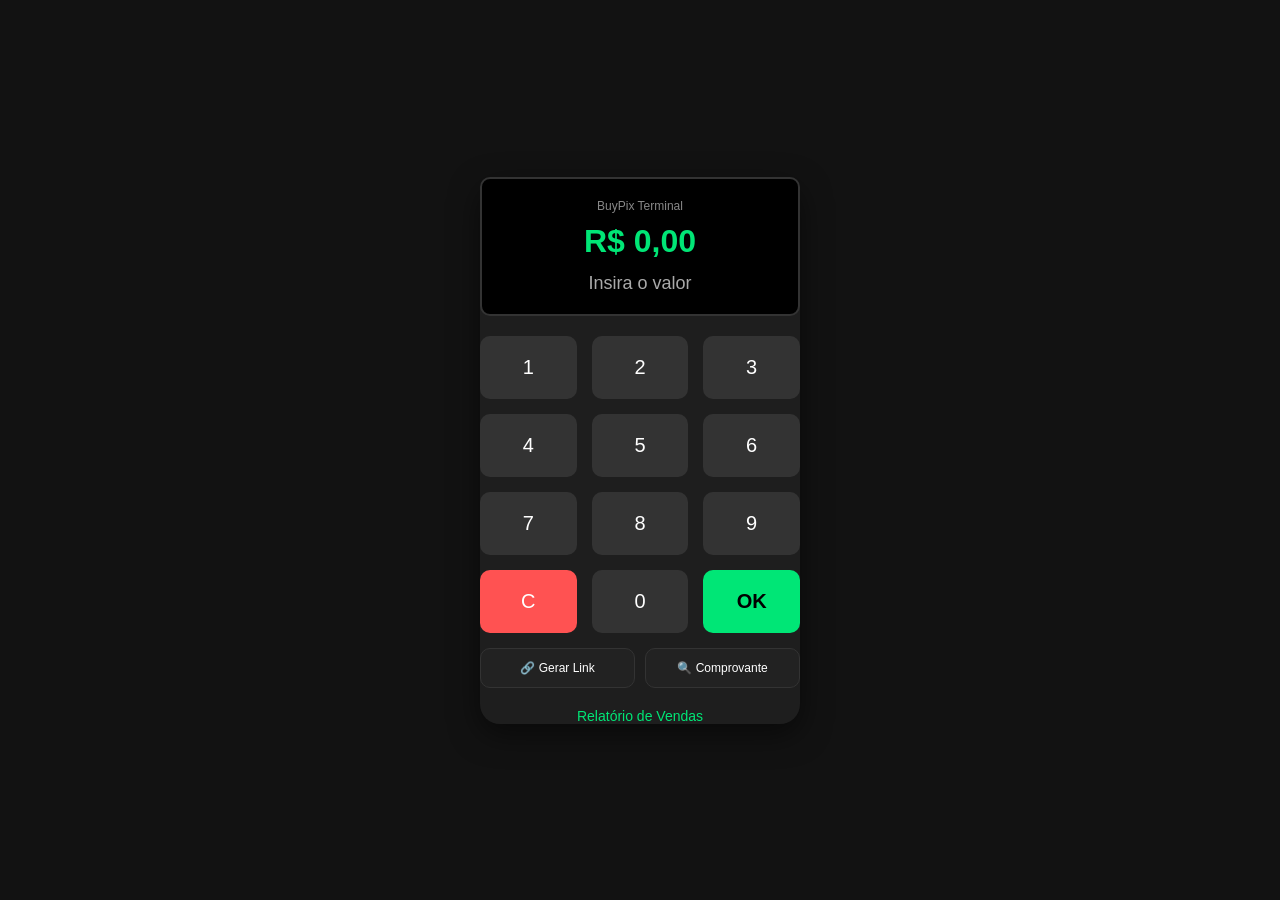
==== index.html @ 94d9e1d0 "UI: Melhorado fluxo de compartilhamento de link e exibição visual de comprovante" ====
<!DOCTYPE html>
<html lang="pt-br">
<head>
    <meta name="viewport" content="width=device-width, initial-scale=1.0, maximum-scale=1.0, user-scalable=no">
    <title>BuyPix - Máquina de Cartão</title>
    <link rel="stylesheet" href="style.css">
</head>
<body>
    <audio id="sound-success" src="https://www.soundjay.com/misc/sounds/cash-register-purchase-1.mp3"></audio>
    
    <div class="terminal" id="terminal">
        <!-- Tela de Sucesso -->
        <div id="screen-success" class="success-screen hidden fade-in">
            <div class="status-icon">✅</div>
            <div class="status-text">Pagamento Recebido</div>
            <button class="btn-confirm" style="margin-top: 30px; width: 80%; color: #000; border: 2px solid #000;" onclick="resetTerminal()">Nova Venda</button>
        </div>

        <!-- Tela de Erro -->
        <div id="screen-error" class="error-screen hidden fade-in">
            <div class="status-icon">❌</div>
            <div class="status-text">Pagamento não realizado</div>
            <button class="btn-confirm" style="margin-top: 30px; width: 80%; background: #000; color: #fff;" onclick="resetTerminal()">Tentar Novamente</button>
        </div>

        <!-- Modal Link de Pagamento -->
        <div id="modal-link" class="modal hidden fade-in">
            <div class="modal-content">
                <h3>Link de Pagamento</h3>
                <div id="link-input-area">
                    <input type="number" id="link-amount" placeholder="Valor (R$)" step="0.01">
                    <input type="text" id="link-desc" placeholder="Descrição da Venda">
                    <button class="btn-confirm" onclick="createPaymentLink()">Gerar Link</button>
                </div>
                <div id="link-result-area" class="hidden">
                    <div style="background: #000; padding: 15px; border-radius: 10px; margin-bottom: 15px; border: 1px solid #00e676;">
                        <p style="font-size: 14px; margin: 0; color: #888;">Link Gerado:</p>
                        <p id="generated-link-url" style="word-break: break-all; font-size: 12px; color: #00e676; margin: 5px 0;"></p>
                    </div>
                    <button id="btn-share-link" class="btn-confirm" style="background: #25d366; color: #fff;">Compartilhar no WhatsApp</button>
                </div>
                <button class="btn-cancel" onclick="closeModals()">Fechar</button>
            </div>
        </div>

        <!-- Modal Verificar Comprovante -->
        <div id="modal-check" class="modal hidden fade-in">
            <div class="modal-content">
                <h3>Comprovante de Venda</h3>
                <input type="text" id="check-id" placeholder="Digite o ID da Transação">
                <button class="btn-confirm" onclick="checkReceipt()">Consultar Status</button>
                <div id="receipt-result" class="hidden" style="margin-top: 15px; text-align: left; padding: 15px; border-radius: 10px; border: 1px solid #333;">
                    <!-- Resultado aqui -->
                </div>
                <button class="btn-cancel" onclick="closeModals()">Fechar</button>
            </div>
        </div>

        <div class="screen" id="main-screen">
            <div class="brand">BuyPix Terminal</div>
            <div class="display" id="display">R$ 0,00</div>
            <div class="status-msg" id="status-msg">Insira o valor</div>
        </div>

        <div id="qr-container" class="hidden">
            <img id="qr-code" src="" alt="QR Code PIX">
            <p>Escaneie para pagar</p>
            <button class="btn-cancel" onclick="cancelarVenda()">Cancelar Venda</button>
        </div>

        <div class="keypad" id="keypad">
            <button onclick="addNumber(1)">1</button>
            <button onclick="addNumber(2)">2</button>
            <button onclick="addNumber(3)">3</button>
            <button onclick="addNumber(4)">4</button>
            <button onclick="addNumber(5)">5</button>
            <button onclick="addNumber(6)">6</button>
            <button onclick="addNumber(7)">7</button>
            <button onclick="addNumber(8)">8</button>
            <button onclick="addNumber(9)">9</button>
            <button class="btn-clear" onclick="clearDisplay()">C</button>
            <button onclick="addNumber(0)">0</button>
            <button class="btn-confirm" onclick="generatePix()">OK</button>
        </div>

        <div class="footer-actions" id="footer-actions">
            <button onclick="openLinkModal()">🔗 Gerar Link</button>
            <button onclick="openCheckModal()">🔍 Comprovante</button>
        </div>

        <div class="footer">
            <a href="relatorio.html">Relatório de Vendas</a>
        </div>
    </div>

    <script src="script.js"></script>
</body>
</html>
---- style.css ----
:root {
    --bg-color: #121212;
    --surface-color: #1e1e1e;
    --primary-color: #00e676;
    --text-color: #ffffff;
    --error-color: #ff5252;
}

body {
    background-color: var(--bg-color);
    color: var(--text-color);
    font-family: 'Segoe UI', Tahoma, Geneva, Verdana, sans-serif;
    display: flex;
    justify-content: center;
    align-items: center;
    height: 100vh;
    margin: 0;
    touch-action: manipulation;
    user-select: none;
    -webkit-user-select: none;
}
@keyframes fadeIn {
    from { opacity: 0; transform: scale(0.9); }
    to { opacity: 1; transform: scale(1); }
}

.fade-in {
    animation: fadeIn 0.3s ease-out forwards;
}

/* Telas de Status */
.success-screen {
    background: #00e676 !important;
    display: flex !important;
    flex-direction: column;
    justify-content: center;
    align-items: center;
    height: 100%;
    width: 100%;
    position: absolute;
    top: 0;
    left: 0;
    border-radius: 20px;
    z-index: 10;
}

.error-screen {
    background: #ff5252 !important;
    display: flex !important;
    flex-direction: column;
    justify-content: center;
    align-items: center;
    height: 100%;
    width: 100%;
    position: absolute;
    top: 0;
    left: 0;
    border-radius: 20px;
    z-index: 10;
}

.status-icon {
    font-size: 80px;
    margin-bottom: 20px;
}

.status-text {
    font-size: 24px;
    font-weight: bold;
    color: #000;
    text-transform: uppercase;
}

.terminal {
    position: relative;
    background: var(--surface-color);
...
    padding: 20px;
    border-radius: 20px;
    box-shadow: 0 10px 30px rgba(0,0,0,0.5);
    width: 320px;
    text-align: center;
    transition: all 0.3s ease-in-out;
}

.screen {
    background: #000;
    padding: 20px;
    border-radius: 10px;
    margin-bottom: 20px;
    border: 2px solid #333;
    transition: all 0.3s ease;
}

.brand {
    font-size: 12px;
    color: #888;
    margin-bottom: 10px;
}

.display {
    font-size: 32px;
    font-weight: bold;
    color: var(--primary-color);
    min-height: 40px;
}

.status-msg {
    font-size: 18px;
    margin-top: 10px;
    color: #aaa;
    font-weight: 500;
}

.keypad {
    display: grid;
    grid-template-columns: repeat(3, 1fr);
    gap: 15px;
}

button {
    background: #333;
    border: none;
    color: white;
    padding: 20px;
    font-size: 20px;
    border-radius: 10px;
    cursor: pointer;
    transition: transform 0.1s, background 0.2s;
    touch-action: manipulation;
}

button:active {
    transform: scale(0.95);
    background: #444;
}

.btn-confirm {
    background: var(--primary-color);
    color: #000;
    font-weight: bold;
}

.btn-clear {
    background: var(--error-color);
}

#qr-container {
    margin: 20px 0;
}

#qr-code {
    width: 200px;
    height: 200px;
    background: white;
    padding: 10px;
    border-radius: 10px;
}

.btn-cancel {
    background: transparent;
    border: 1px solid #ff5252;
    color: #ff5252;
    padding: 10px 20px;
    margin-top: 15px;
    font-size: 14px;
    width: 100%;
}

.btn-cancel:active {
    background: rgba(255, 82, 82, 0.1);
}

.footer-actions {
    display: grid;
    grid-template-columns: 1fr 1fr;
    gap: 10px;
    margin-top: 15px;
}

.footer-actions button {
    font-size: 12px;
    padding: 12px;
    background: #222;
    border: 1px solid #333;
}

/* Modais */
.modal {
    position: absolute;
    top: 0;
    left: 0;
    width: 100%;
    height: 100%;
    background: rgba(0,0,0,0.9);
    z-index: 100;
    display: flex;
    justify-content: center;
    align-items: center;
    border-radius: 20px;
}

.modal-content {
    background: #1e1e1e;
    padding: 20px;
    width: 90%;
    border-radius: 15px;
    border: 1px solid #333;
}

.modal-content input {
    width: 100%;
    background: #000;
    border: 1px solid #333;
    color: #fff;
    padding: 12px;
    margin-bottom: 10px;
    border-radius: 8px;
    box-sizing: border-box;
}

.hidden {
    display: none !important;
}

/* Status Classes */
.pago {
    background: #00c853 !important;
}

.pago .screen {
    background: transparent;
    border-color: #fff;
}

.pago .display, .pago .status-msg, .pago .brand {
    color: #fff !important;
}

.negado {
    background: #d50000 !important;
}

.footer {
    margin-top: 20px;
    font-size: 14px;
}

.footer a {
    color: var(--primary-color);
    text-decoration: none;
}
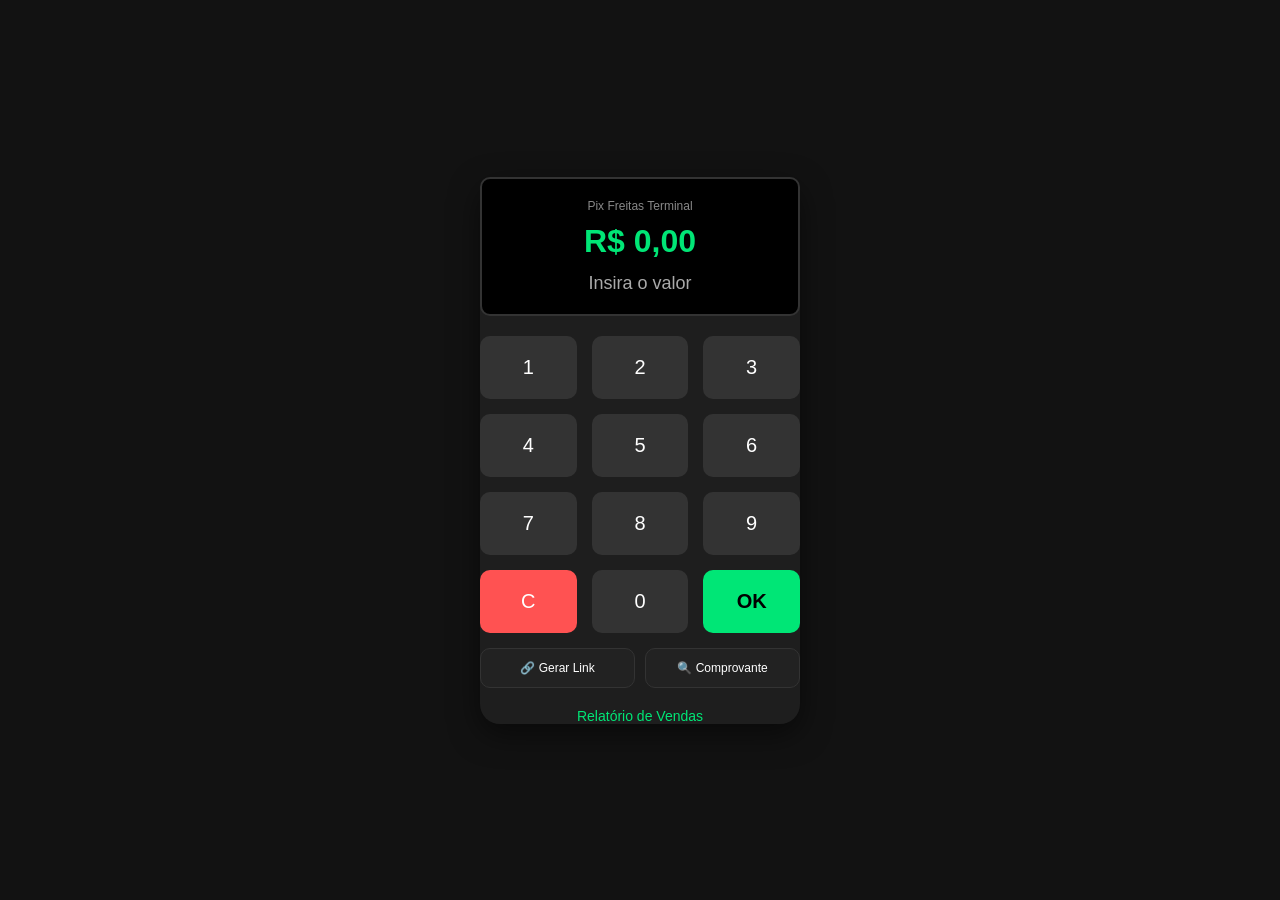
==== commit 4ec33183: "Branding: Renomeado para Pix Freitas, adicionado ícone PWA e som de moedas garantido" ====
--- a/index.html
+++ b/index.html
@@ -2,7 +2,11 @@
 <html lang="pt-br">
 <head>
     <meta name="viewport" content="width=device-width, initial-scale=1.0, maximum-scale=1.0, user-scalable=no">
-    <title>BuyPix - Máquina de Cartão</title>
+    <meta name="theme-color" content="#00e676">
+    <link rel="manifest" href="manifest.json">
+    <link rel="apple-touch-icon" href="icon.png">
+    <link rel="icon" type="image/png" href="icon.png">
+    <title>Pix Freitas - Terminal</title>
     <link rel="stylesheet" href="style.css">
 </head>
 <body>
@@ -45,19 +49,17 @@
 
         <!-- Modal Verificar Comprovante -->
         <div id="modal-check" class="modal hidden fade-in">
-            <div class="modal-content">
-                <h3>Comprovante de Venda</h3>
-                <input type="text" id="check-id" placeholder="Digite o ID da Transação">
-                <button class="btn-confirm" onclick="checkReceipt()">Consultar Status</button>
-                <div id="receipt-result" class="hidden" style="margin-top: 15px; text-align: left; padding: 15px; border-radius: 10px; border: 1px solid #333;">
-                    <!-- Resultado aqui -->
+            <div class="modal-content" style="max-height: 80vh; overflow-y: auto;">
+                <h3>Vendas Recentes</h3>
+                <div id="receipt-list" style="margin-top: 10px;">
+                    <p style="color: #888;">Carregando vendas...</p>
                 </div>
-                <button class="btn-cancel" onclick="closeModals()">Fechar</button>
+                <button class="btn-cancel" style="margin-top: 15px;" onclick="closeModals()">Fechar</button>
             </div>
         </div>
 
         <div class="screen" id="main-screen">
-            <div class="brand">BuyPix Terminal</div>
+            <div class="brand">Pix Freitas Terminal</div>
             <div class="display" id="display">R$ 0,00</div>
             <div class="status-msg" id="status-msg">Insira o valor</div>
         </div>
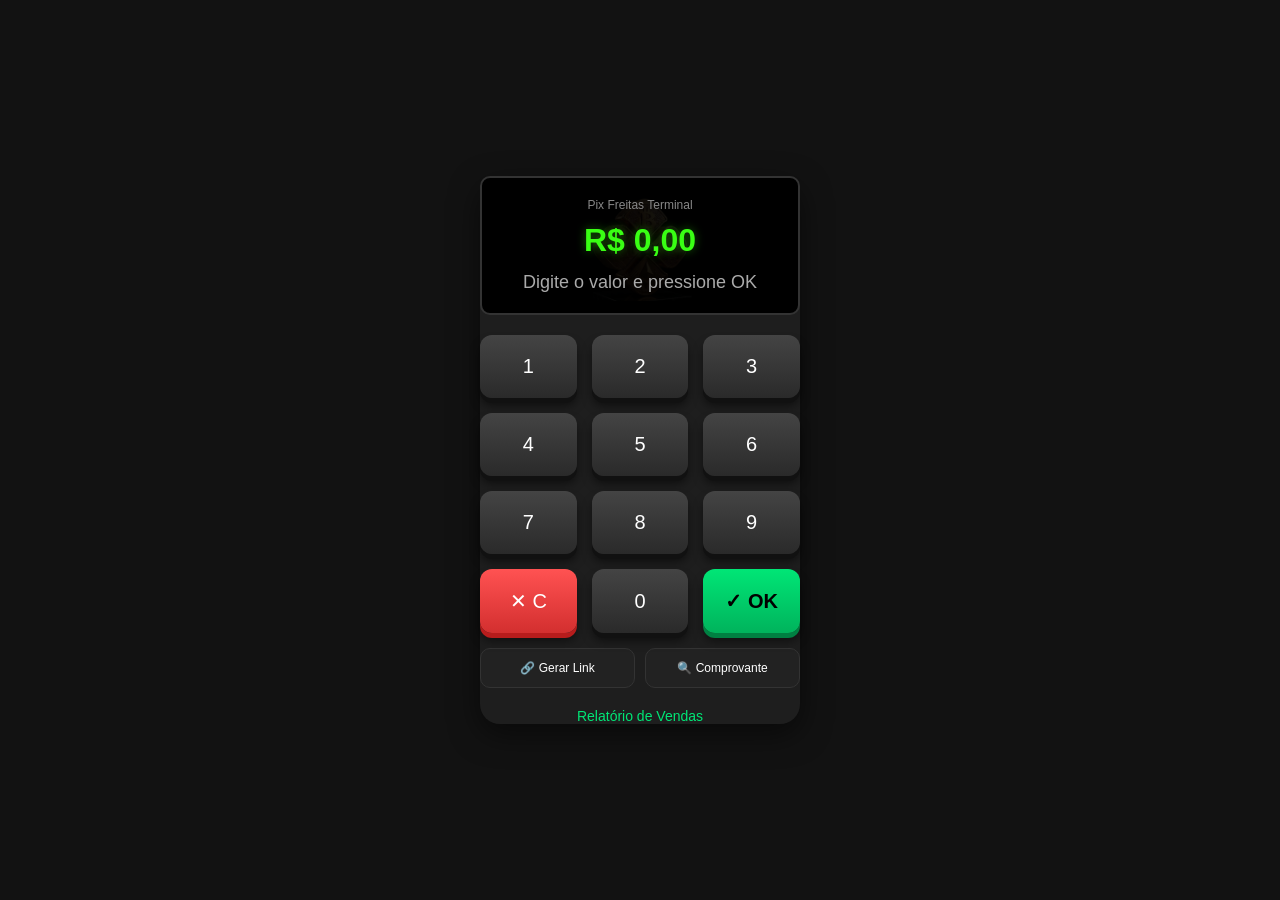
==== commit 804dff36: "Move arquivos diretamente para a raiz do repositorio" ====
--- a/index.html
+++ b/index.html
@@ -10,7 +10,7 @@
     <link rel="stylesheet" href="style.css">
 </head>
 <body>
-    <audio id="sound-success" src="https://www.soundjay.com/misc/sounds/cash-register-purchase-1.mp3"></audio>
+    <audio id="sound-success" src="success.mp3" preload="auto"></audio>
     
     <div class="terminal" id="terminal">
         <!-- Tela de Sucesso -->
@@ -61,13 +61,20 @@
         <div class="screen" id="main-screen">
             <div class="brand">Pix Freitas Terminal</div>
             <div class="display" id="display">R$ 0,00</div>
-            <div class="status-msg" id="status-msg">Insira o valor</div>
+            <div class="status-msg" id="status-msg">Digite o valor e pressione OK</div>
         </div>
 
         <div id="qr-container" class="hidden">
             <img id="qr-code" src="" alt="QR Code PIX">
             <p>Escaneie para pagar</p>
             <button class="btn-cancel" onclick="cancelarVenda()">Cancelar Venda</button>
+        </div>
+
+        <div id="link-action-container" class="hidden" style="margin: 20px 0; padding: 20px; background: #1e1e1e; border-radius: 12px; border: 1px solid #333;">
+            <p style="color: #00e676; margin-bottom: 20px; font-weight: bold; font-size: 18px;">Link gerado com sucesso!</p>
+            <button id="btn-native-share" onclick="shareGeneratedLink()" style="background: #2196F3; color: white; width: 100%; margin-bottom: 15px; font-weight: bold; padding: 15px; border-radius: 8px;">📤 Compartilhar Link</button>
+            <button id="btn-open-link" onclick="openGeneratedLink()" style="background: #00e676; color: black; width: 100%; margin-bottom: 15px; font-weight: bold; padding: 15px; border-radius: 8px;">🔗 Abrir Link</button>
+            <button class="btn-cancel" onclick="cancelarVenda()" style="margin-top: 5px;">Cancelar Venda</button>
         </div>
 
         <div class="keypad" id="keypad">
@@ -80,9 +87,9 @@
             <button onclick="addNumber(7)">7</button>
             <button onclick="addNumber(8)">8</button>
             <button onclick="addNumber(9)">9</button>
-            <button class="btn-clear" onclick="clearDisplay()">C</button>
+            <button class="btn-clear" onclick="clearDisplay()">✕ C</button>
             <button onclick="addNumber(0)">0</button>
-            <button class="btn-confirm" onclick="generatePix()">OK</button>
+            <button class="btn-confirm" onclick="generateLinkAction()">✓ OK</button>
         </div>
 
         <div class="footer-actions" id="footer-actions">
--- a/style.css
+++ b/style.css
@@ -90,19 +90,39 @@
     margin-bottom: 20px;
     border: 2px solid #333;
     transition: all 0.3s ease;
+    position: relative;
+    overflow: hidden;
+}
+
+.screen::before {
+    content: '';
+    position: absolute;
+    top: 50%;
+    left: 50%;
+    transform: translate(-50%, -50%);
+    width: 120px;
+    height: 120px;
+    background: url('icon.png') center/contain no-repeat;
+    opacity: 0.08;
+    pointer-events: none;
 }
 
 .brand {
     font-size: 12px;
     color: #888;
     margin-bottom: 10px;
+    position: relative;
+    z-index: 1;
 }
 
 .display {
     font-size: 32px;
     font-weight: bold;
-    color: var(--primary-color);
+    color: #39ff14;
+    text-shadow: 0 0 10px rgba(57, 255, 20, 0.4);
     min-height: 40px;
+    position: relative;
+    z-index: 1;
 }
 
 .status-msg {
@@ -110,6 +130,8 @@
     margin-top: 10px;
     color: #aaa;
     font-weight: 500;
+    position: relative;
+    z-index: 1;
 }
 
 .keypad {
@@ -126,7 +148,7 @@
     font-size: 20px;
     border-radius: 10px;
     cursor: pointer;
-    transition: transform 0.1s, background 0.2s;
+    transition: all 0.1s;
     touch-action: manipulation;
 }
 
@@ -143,6 +165,38 @@
 
 .btn-clear {
     background: var(--error-color);
+}
+
+/* Estilo Maquininha POS (Apenas Teclado) */
+.keypad button {
+    background: linear-gradient(180deg, #444, #2a2a2a);
+    border-radius: 12px;
+    box-shadow: 0 5px 0 #111, 0 8px 10px rgba(0,0,0,0.5);
+    position: relative;
+}
+
+.keypad button:active {
+    transform: translateY(5px);
+    box-shadow: 0 0px 0 #111, 0 3px 5px rgba(0,0,0,0.5);
+    background: linear-gradient(180deg, #333, #222);
+}
+
+.keypad .btn-confirm {
+    background: linear-gradient(180deg, #00e676, #00b35c);
+    box-shadow: 0 5px 0 #008042, 0 8px 10px rgba(0,0,0,0.5);
+}
+.keypad .btn-confirm:active {
+    background: linear-gradient(180deg, #00cc69, #00994d);
+    box-shadow: 0 0px 0 #008042, 0 3px 5px rgba(0,0,0,0.5);
+}
+
+.keypad .btn-clear {
+    background: linear-gradient(180deg, #ff5252, #d32f2f);
+    box-shadow: 0 5px 0 #b71c1c, 0 8px 10px rgba(0,0,0,0.5);
+}
+.keypad .btn-clear:active {
+    background: linear-gradient(180deg, #e53935, #c62828);
+    box-shadow: 0 0px 0 #b71c1c, 0 3px 5px rgba(0,0,0,0.5);
 }
 
 #qr-container {
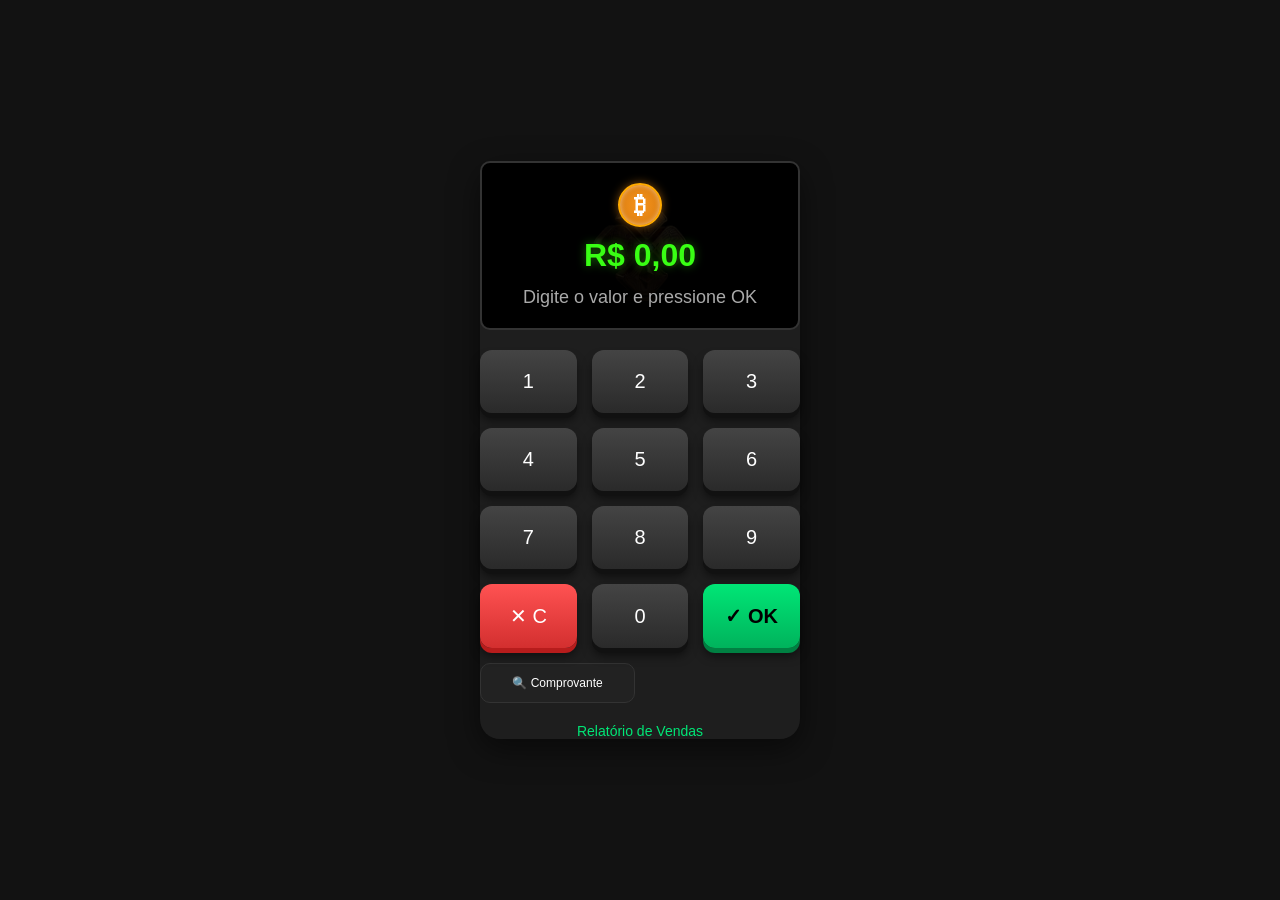
==== commit 57efddaa: "Refatoração Terminal Pix: Nova UI POS, Bitcoin 3D e Compartilhamento WhatsApp" ====
--- a/index.html
+++ b/index.html
@@ -59,7 +59,9 @@
         </div>
 
         <div class="screen" id="main-screen">
-            <div class="brand">Pix Freitas Terminal</div>
+            <div class="coin-container">
+                <div class="coin">₿</div>
+            </div>
             <div class="display" id="display">R$ 0,00</div>
             <div class="status-msg" id="status-msg">Digite o valor e pressione OK</div>
         </div>
@@ -93,7 +95,6 @@
         </div>
 
         <div class="footer-actions" id="footer-actions">
-            <button onclick="openLinkModal()">🔗 Gerar Link</button>
             <button onclick="openCheckModal()">🔍 Comprovante</button>
         </div>
 
--- a/style.css
+++ b/style.css
@@ -107,12 +107,35 @@
     pointer-events: none;
 }
 
-.brand {
-    font-size: 12px;
-    color: #888;
+.coin-container {
+    perspective: 1000px;
     margin-bottom: 10px;
+    display: flex;
+    justify-content: center;
+    align-items: center;
     position: relative;
     z-index: 1;
+}
+
+.coin {
+    width: 40px;
+    height: 40px;
+    background: radial-gradient(#f7931a, #d47a11);
+    border-radius: 50%;
+    display: flex;
+    justify-content: center;
+    align-items: center;
+    font-size: 24px;
+    font-weight: bold;
+    color: white;
+    box-shadow: 0 0 10px rgba(247, 147, 26, 0.5), inset 0 0 5px rgba(255,255,255,0.5);
+    animation: rotateCoin 3s linear infinite;
+    border: 2px solid #ffaa00;
+}
+
+@keyframes rotateCoin {
+    0% { transform: rotateY(0deg); }
+    100% { transform: rotateY(360deg); }
 }
 
 .display {
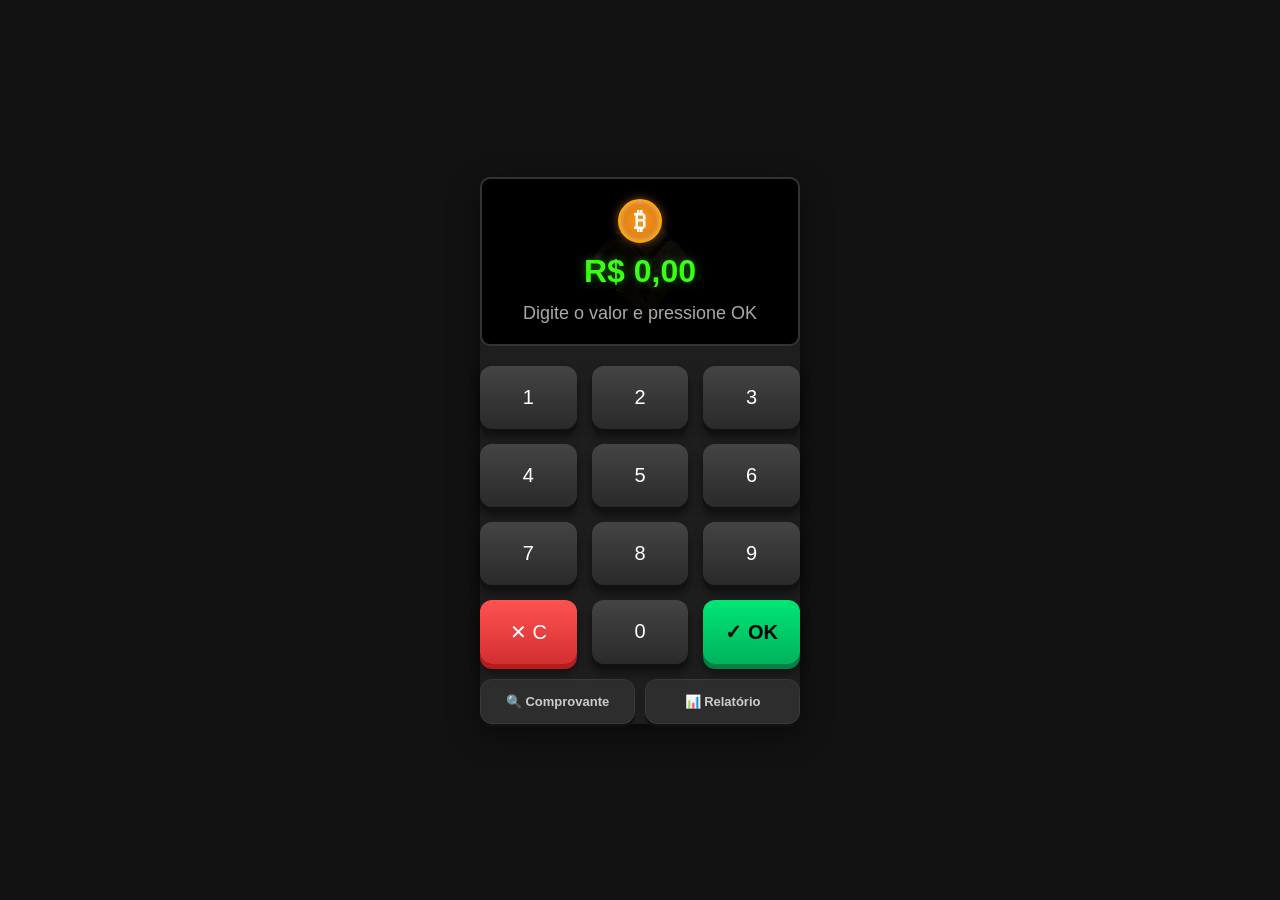
==== commit 30da7ed1: "Padroniza botoes de Comprovante e Relatorio lado a lado no rodape" ====
--- a/index.html
+++ b/index.html
@@ -94,12 +94,9 @@
             <button class="btn-confirm" onclick="generateLinkAction()">✓ OK</button>
         </div>
 
-        <div class="footer-actions" id="footer-actions">
-            <button onclick="openCheckModal()">🔍 Comprovante</button>
-        </div>
-
-        <div class="footer">
-            <a href="relatorio.html">Relatório de Vendas</a>
+        <div class="bottom-actions" id="footer-actions">
+            <button class="bottom-btn" onclick="openCheckModal()">🔍 Comprovante</button>
+            <button class="bottom-btn" onclick="window.location.href='relatorio.html'">📊 Relatório</button>
         </div>
     </div>
 
--- a/style.css
+++ b/style.css
@@ -248,18 +248,37 @@
     background: rgba(255, 82, 82, 0.1);
 }
 
-.footer-actions {
+.bottom-actions {
     display: grid;
     grid-template-columns: 1fr 1fr;
     gap: 10px;
     margin-top: 15px;
-}
-
-.footer-actions button {
-    font-size: 12px;
-    padding: 12px;
-    background: #222;
-    border: 1px solid #333;
+    width: 100%;
+}
+
+.bottom-btn {
+    font-size: 13px;
+    font-weight: 600;
+    padding: 14px 8px;
+    background: #2d2d2d;
+    border: 1px solid #3a3a3a;
+    border-radius: 12px;
+    color: #ccc;
+    cursor: pointer;
+    touch-action: manipulation;
+    transition: all 0.15s ease;
+    display: flex;
+    align-items: center;
+    justify-content: center;
+    gap: 5px;
+    box-shadow: 0 3px 0 #111;
+}
+
+.bottom-btn:active {
+    transform: translateY(3px);
+    box-shadow: 0 0px 0 #111;
+    background: #383838;
+    color: #fff;
 }
 
 /* Modais */
@@ -318,12 +337,3 @@
     background: #d50000 !important;
 }
 
-.footer {
-    margin-top: 20px;
-    font-size: 14px;
-}
-
-.footer a {
-    color: var(--primary-color);
-    text-decoration: none;
-}
